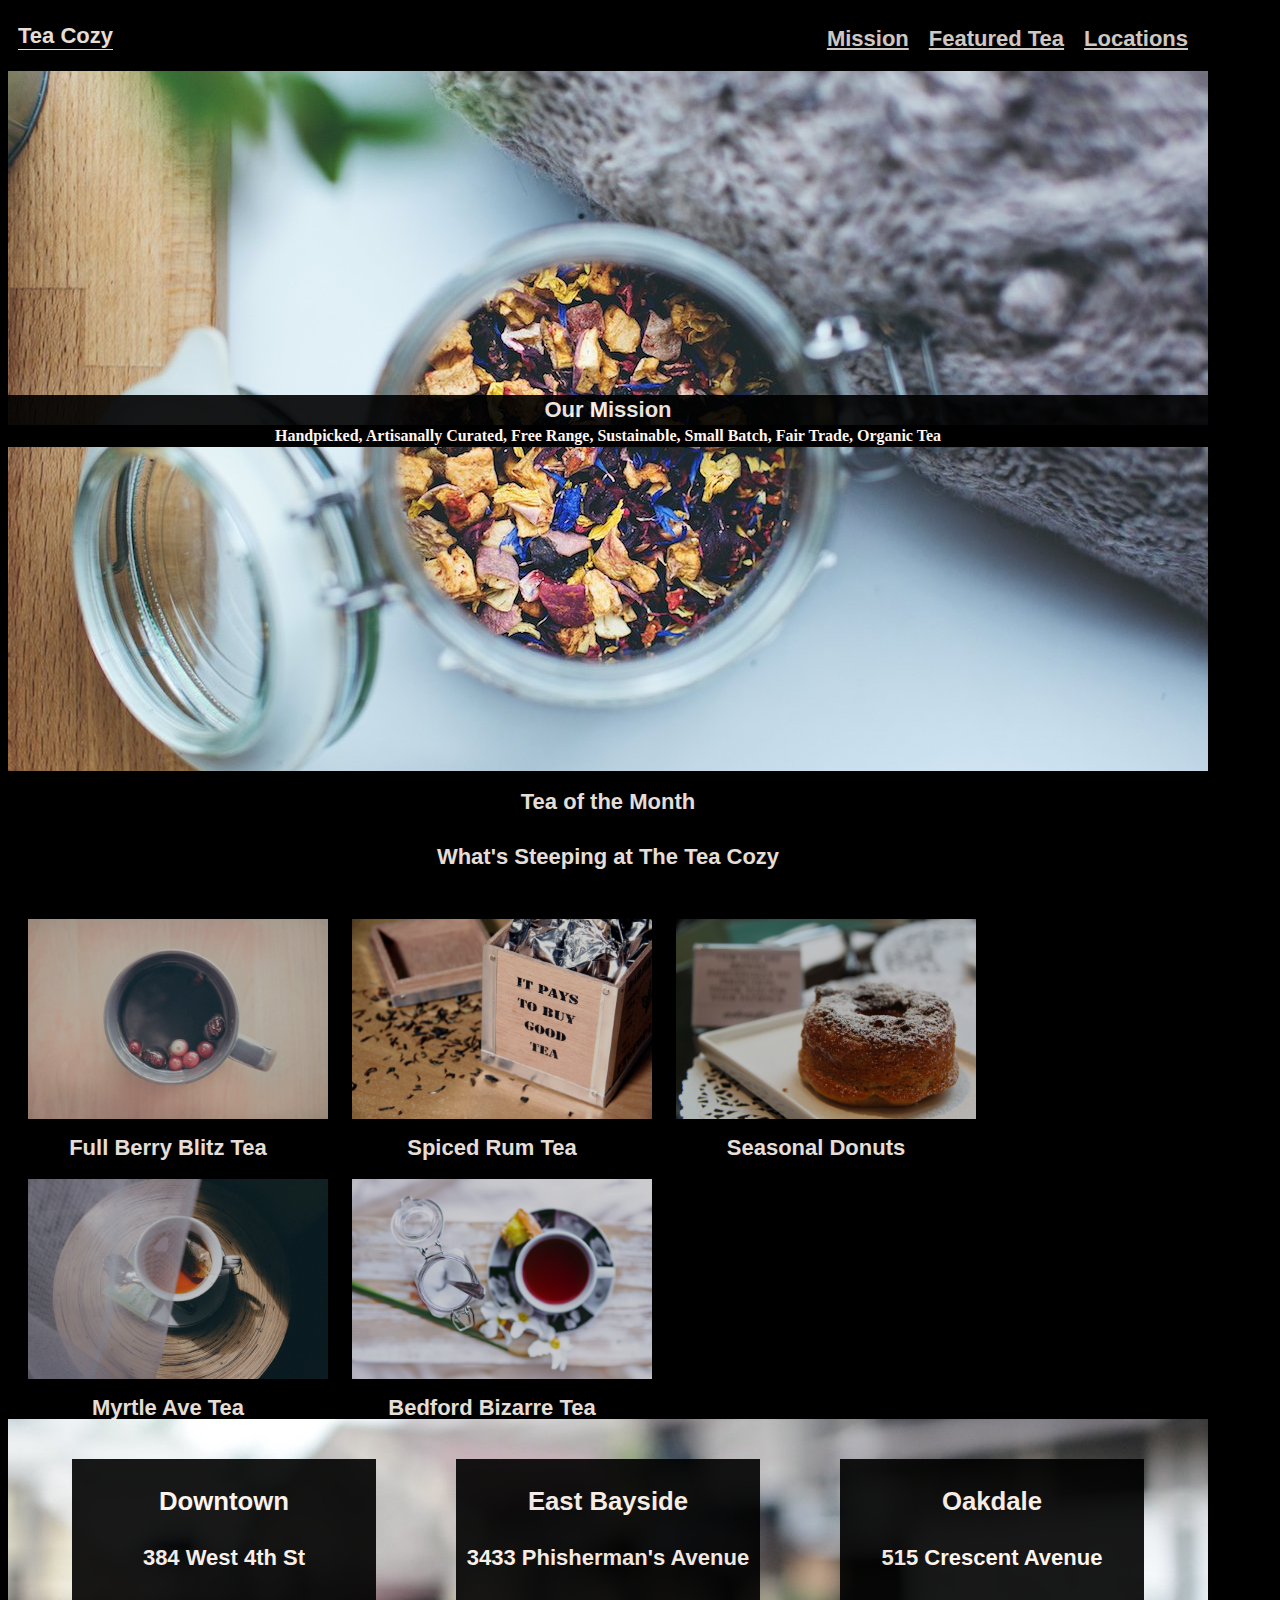
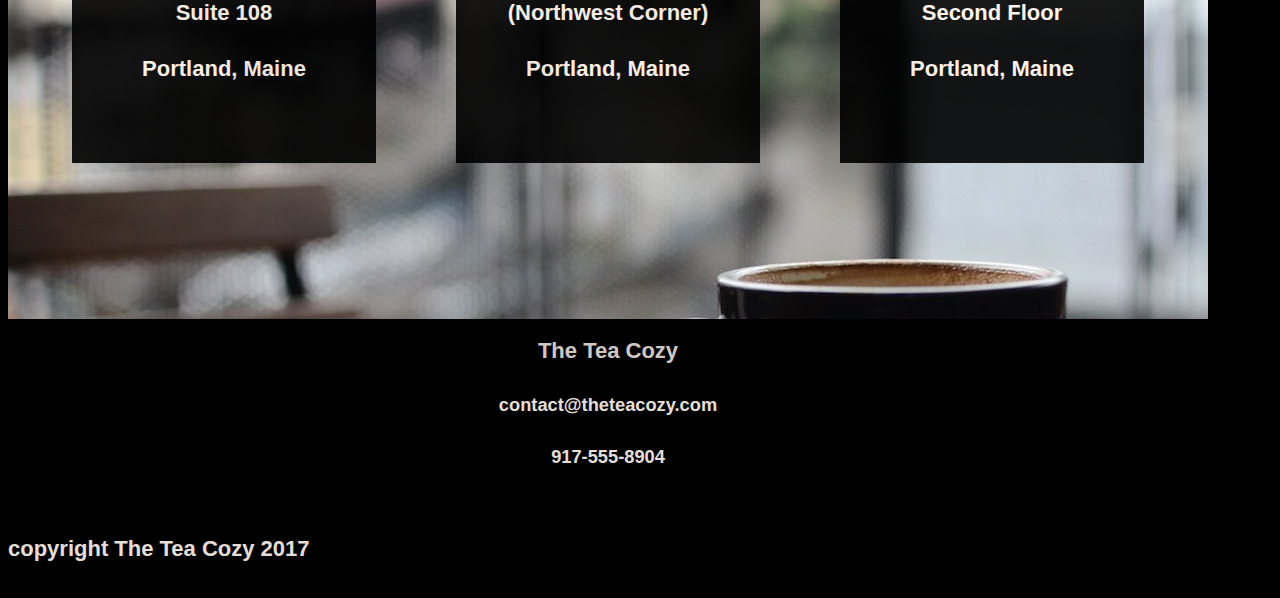
==== index.html @ 9dcc2bcb "Rename Tea_cozy.html to index.html" ====
<!DOCTYPE html>
<head>
  <link href="Resources\design.css" rel="stylesheet" type="text/css">
  <title>Tea Cozy</title>
</head>

<!--Start of the webpage-->

<body>
  <h1 class='title'>Tea Cozy</h1>
  
  <div>
    <div class='header'>
      <h2 class='navigation'>Mission</h2>
      <h2 class='navigation'>Featured Tea</h2>
      <h2 class='navigation'>Locations</h2>
    </div>
  </div>
  
  <div>
    <div class='mission'>
      <h2 class='border 1'>Our Mission</h2>
      <h4 class='border 2'>Handpicked, Artisanally Curated, Free Range, Sustainable, Small Batch, Fair Trade, Organic Tea</h4> 
    </div>    
	</div>

  <div>
    <div>
      <h2>Tea of the Month</h2>
      <h4 class='text'>What's Steeping at The Tea Cozy</h4>
      <div class='tea month'>
        <h2 class='flavors'>
          <img src='Resources/img-berryblitz.jpg'>
          Full Berry Blitz Tea
        </h2>

        <h2 class='flavors'>
          <img src="Resources/img-spiced-rum.jpg">
          Spiced Rum Tea
        </h2>

        <h2 class='flavors'>
          <img src="Resources/img-donut.jpg">
          Seasonal Donuts
        </h2>

        <h2 class='flavors'>
          <img src='Resources/img-myrtle-ave.jpg'>
          Myrtle Ave Tea
        </h2>

        <h2 class='flavors'>
          <img src='Resources/img-bedford-bizarre.jpg'>
          Bedford Bizarre Tea
        </h2>

      </div>

    </div>
  </div>

  <div>
    <div class='locations'>
      <div class='downtown'>
        <h3>Downtown</h3>
          <h4>384 West 4th St</h4>
          <h4>Suite 108</h4>
          <h4>Portland, Maine</h4>
      </div>

      <div class='bayside'>
        <h3>East Bayside</h3>
          <h4>3433 Phisherman's Avenue</h4>
          <h4>(Northwest Corner)</h4>
          <h4>Portland, Maine</h4> 
      </div>

      <div class='oakdale'>
        <h3>Oakdale</h3>
          <h4>515 Crescent Avenue</h4>
          <h4>Second Floor</h4>
          <h4>Portland, Maine</h4>     
      </div>
    </div>
  </div>

  <div>
    <div class='footer'>
      <h2>The Tea Cozy</h2>
      <h5>contact@theteacozy.com</h5>
      <h5>917-555-8904</h5>
    </div>
  </div>

  <h5 class='copyright'>copyright The Tea Cozy 2017</h5>


  
  </div>

</body>

<!-- just something  to try -->>
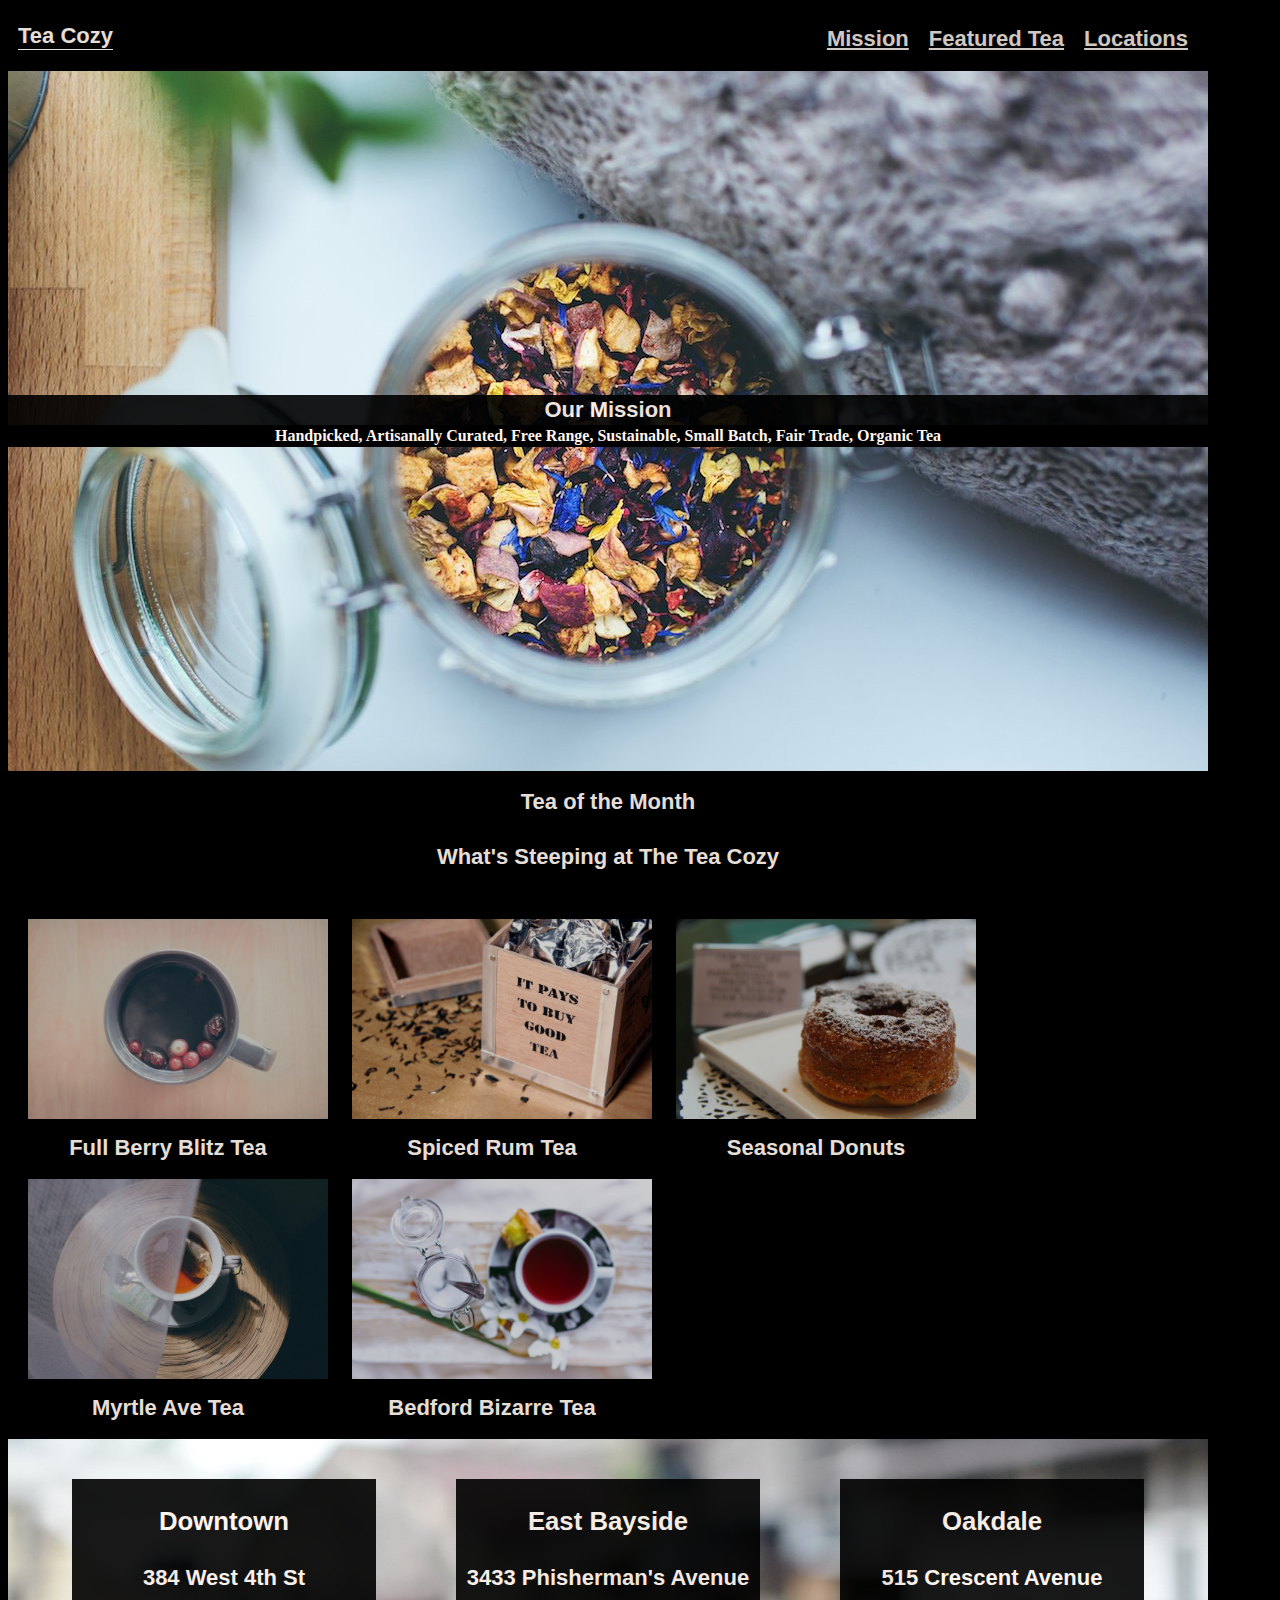
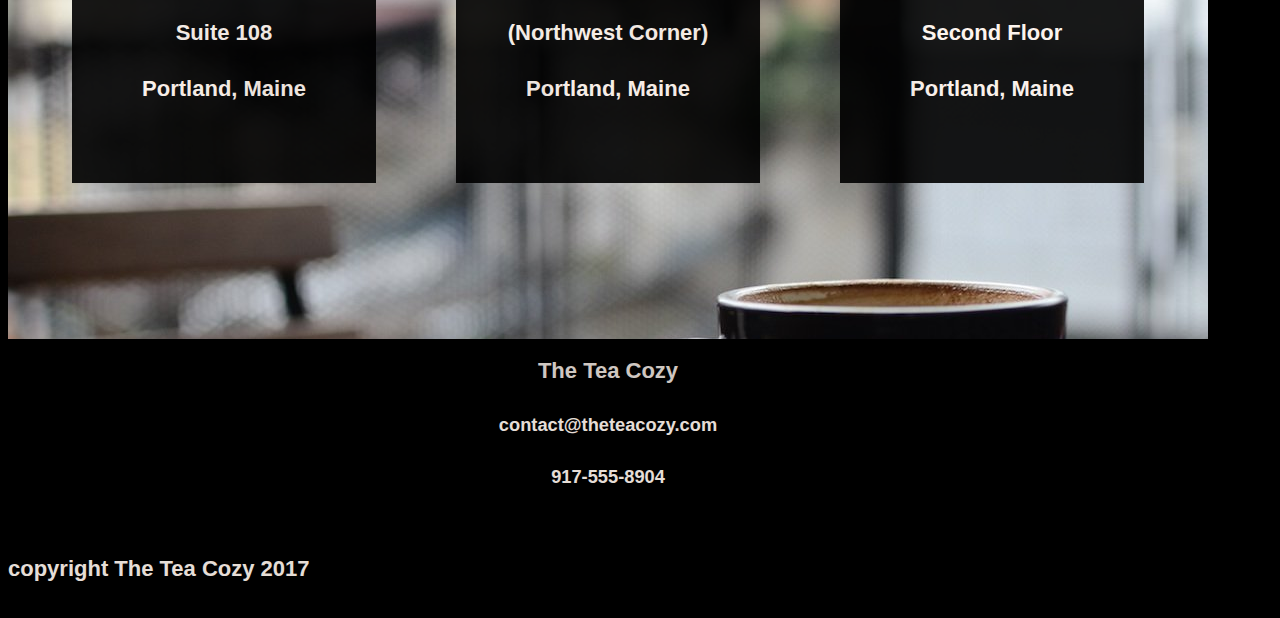
==== commit 04d10659: "adjusted margins" ====
--- a/index.html
+++ b/index.html
@@ -25,7 +25,7 @@
 	</div>
 
   <div>
-    <div>
+    <div class='month'>
       <h2>Tea of the Month</h2>
       <h4 class='text'>What's Steeping at The Tea Cozy</h4>
       <div class='tea month'>
@@ -102,3 +102,6 @@
 
 <!-- just something  to try -->>
 
+<!--something else to try-->
+
+<!--one more time-->
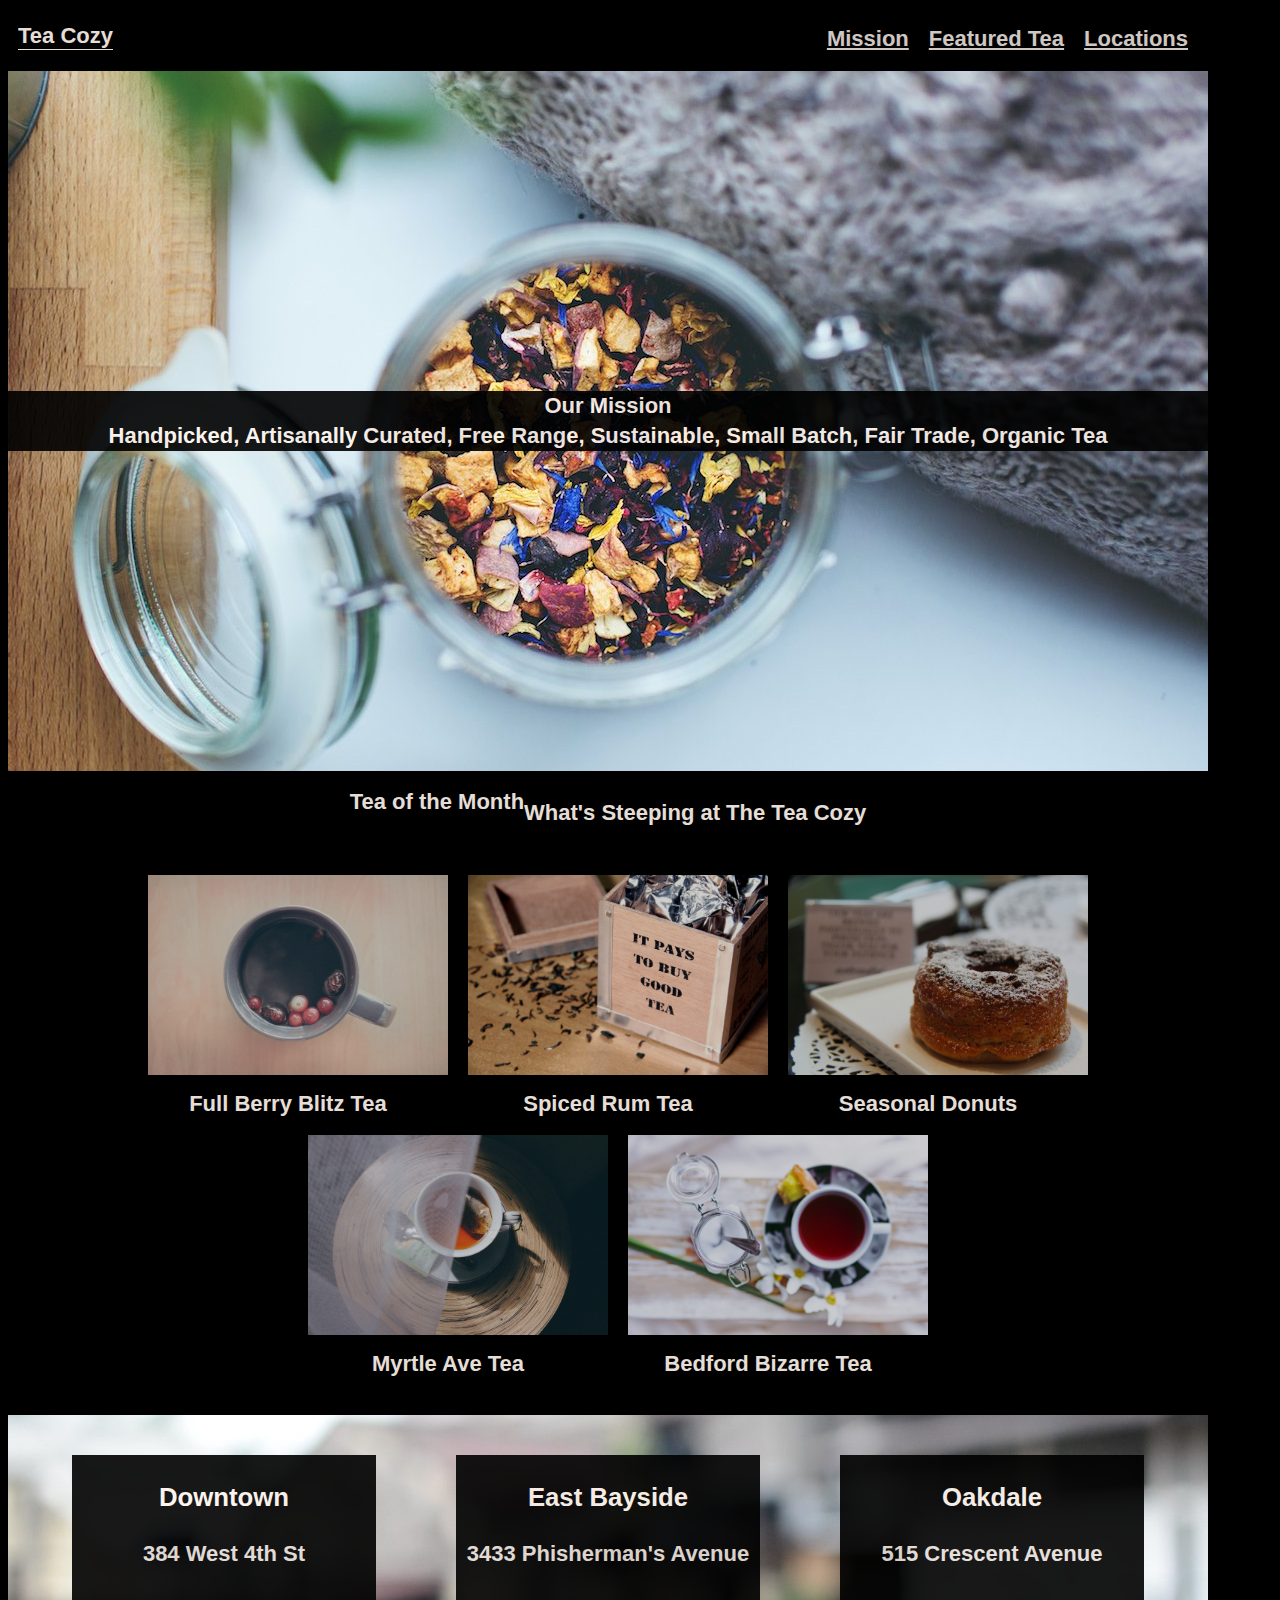
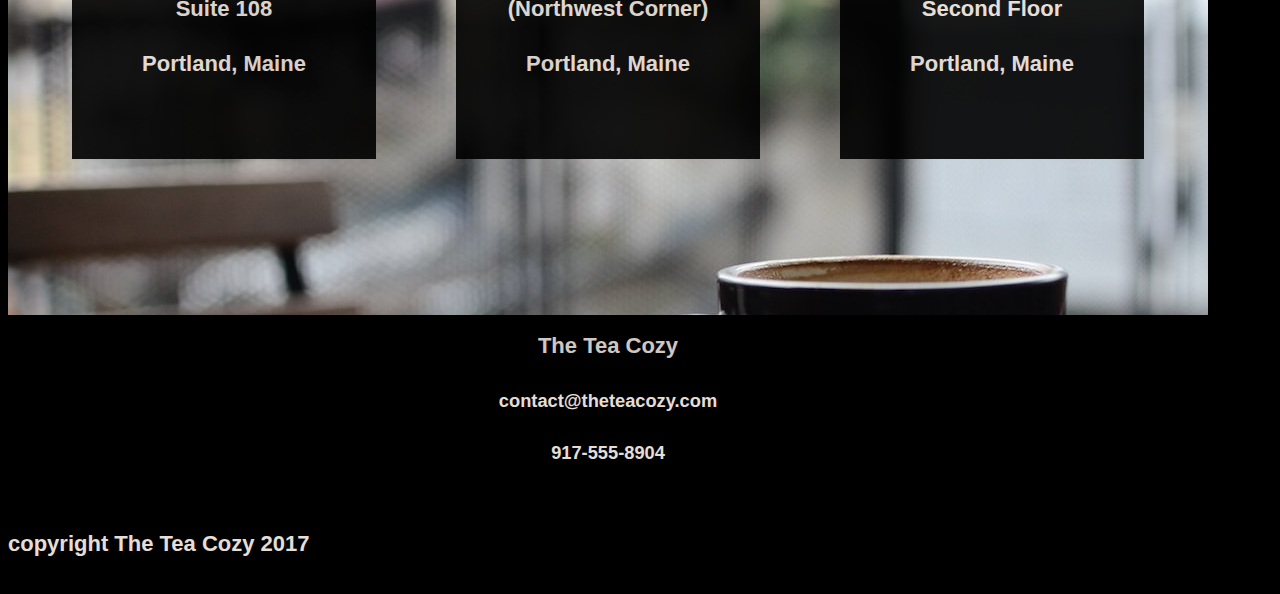
==== commit 5fc4ffc7: "adjusted images" ====
--- a/index.html
+++ b/index.html
@@ -26,8 +26,10 @@
 
   <div>
     <div class='month'>
-      <h2>Tea of the Month</h2>
-      <h4 class='text'>What's Steeping at The Tea Cozy</h4>
+      <p class='text'>
+        <h2>Tea of the Month</h2>
+        <h4>What's Steeping at The Tea Cozy</h4>
+      </p>
       <div class='tea month'>
         <h2 class='flavors'>
           <img src='Resources/img-berryblitz.jpg'>
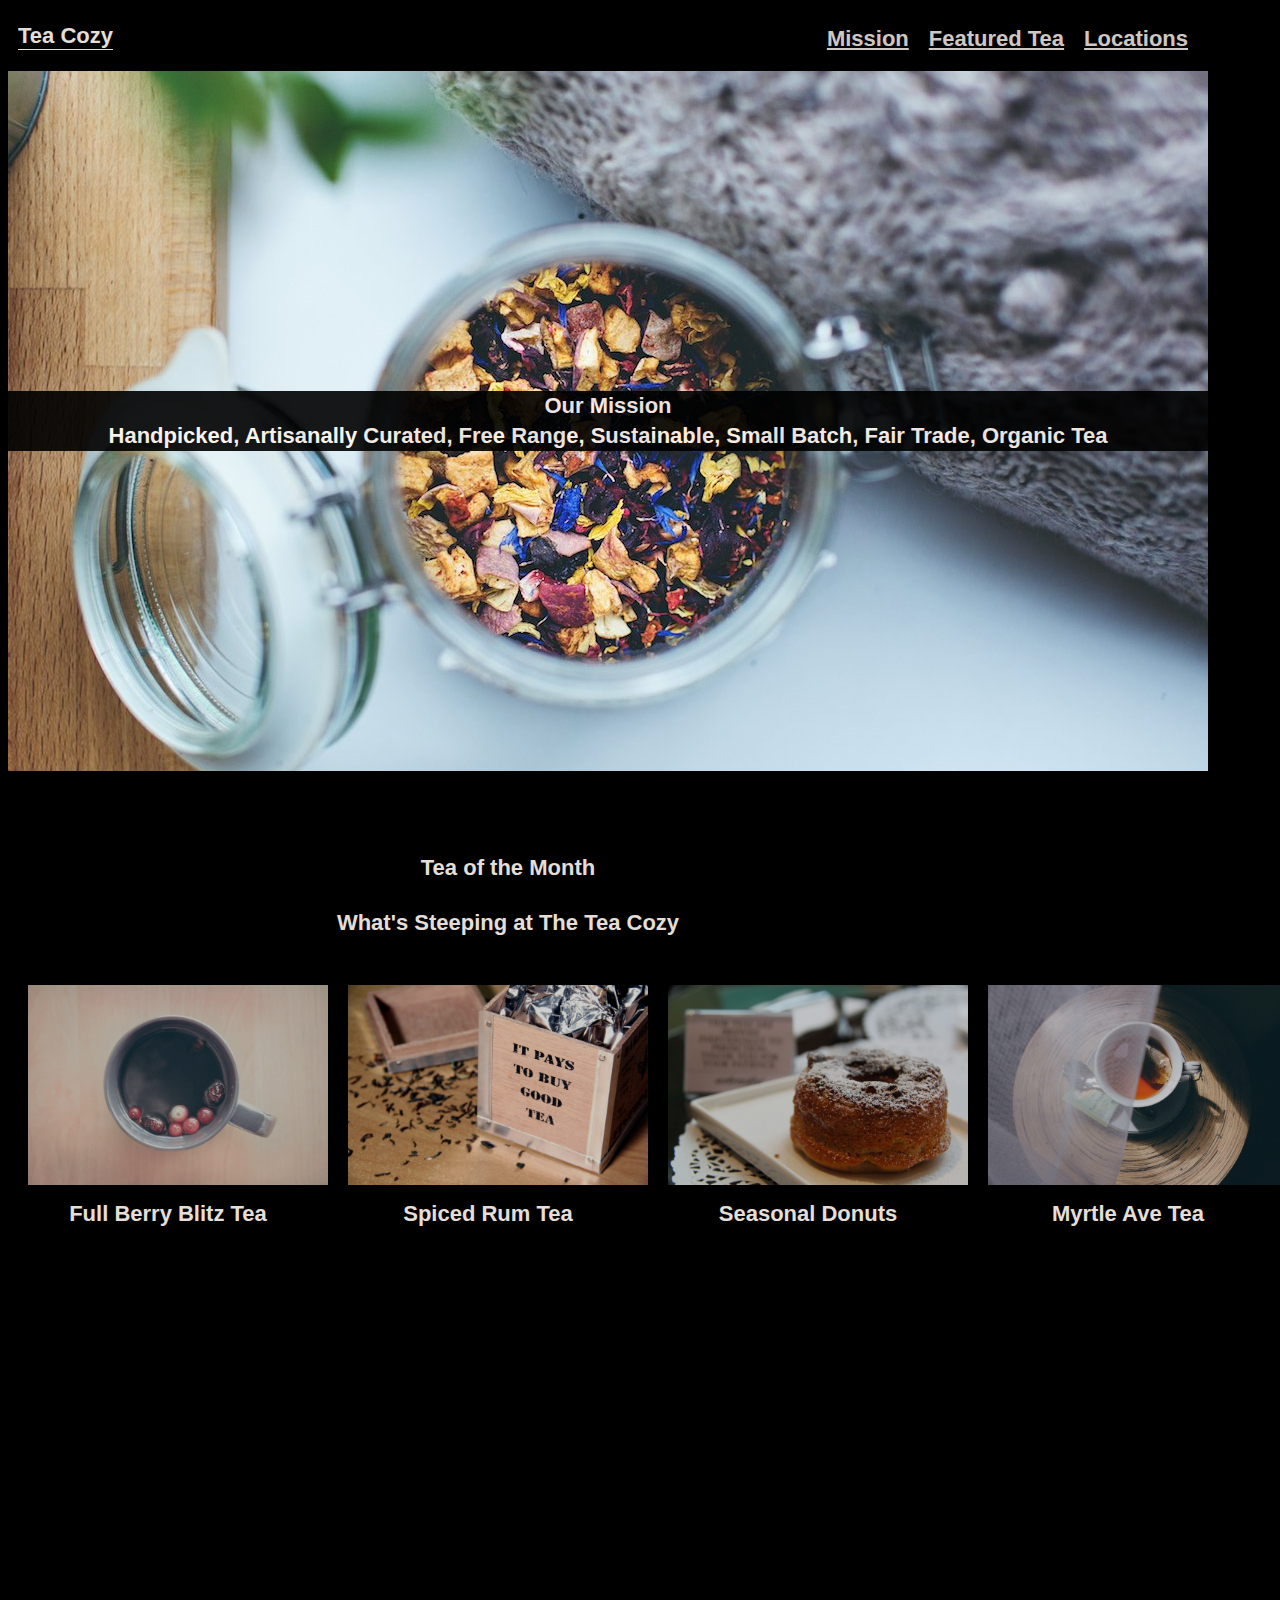
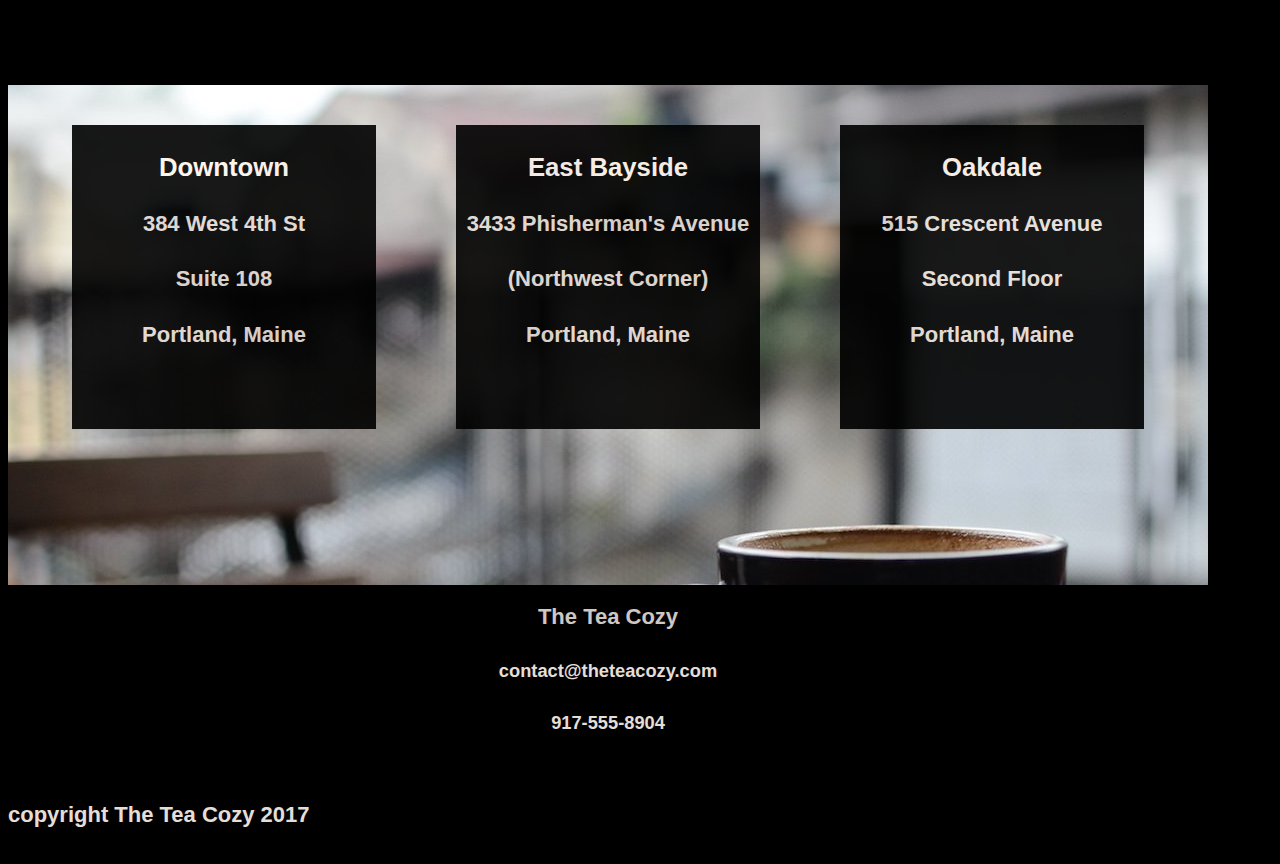
==== commit 6087394a: "adjusted classes" ====
--- a/index.html
+++ b/index.html
@@ -30,28 +30,28 @@
         <h2>Tea of the Month</h2>
         <h4>What's Steeping at The Tea Cozy</h4>
       </p>
-      <div class='tea month'>
-        <h2 class='flavors'>
+      <div class='tea'>
+        <h2 class='berry'>
           <img src='Resources/img-berryblitz.jpg'>
           Full Berry Blitz Tea
         </h2>
 
-        <h2 class='flavors'>
+        <h2 class='rum'>
           <img src="Resources/img-spiced-rum.jpg">
           Spiced Rum Tea
         </h2>
 
-        <h2 class='flavors'>
+        <h2 class='donut'>
           <img src="Resources/img-donut.jpg">
           Seasonal Donuts
         </h2>
 
-        <h2 class='flavors'>
+        <h2 class='myrtle'>
           <img src='Resources/img-myrtle-ave.jpg'>
           Myrtle Ave Tea
         </h2>
 
-        <h2 class='flavors'>
+        <h2 class='bedford'>
           <img src='Resources/img-bedford-bizarre.jpg'>
           Bedford Bizarre Tea
         </h2>
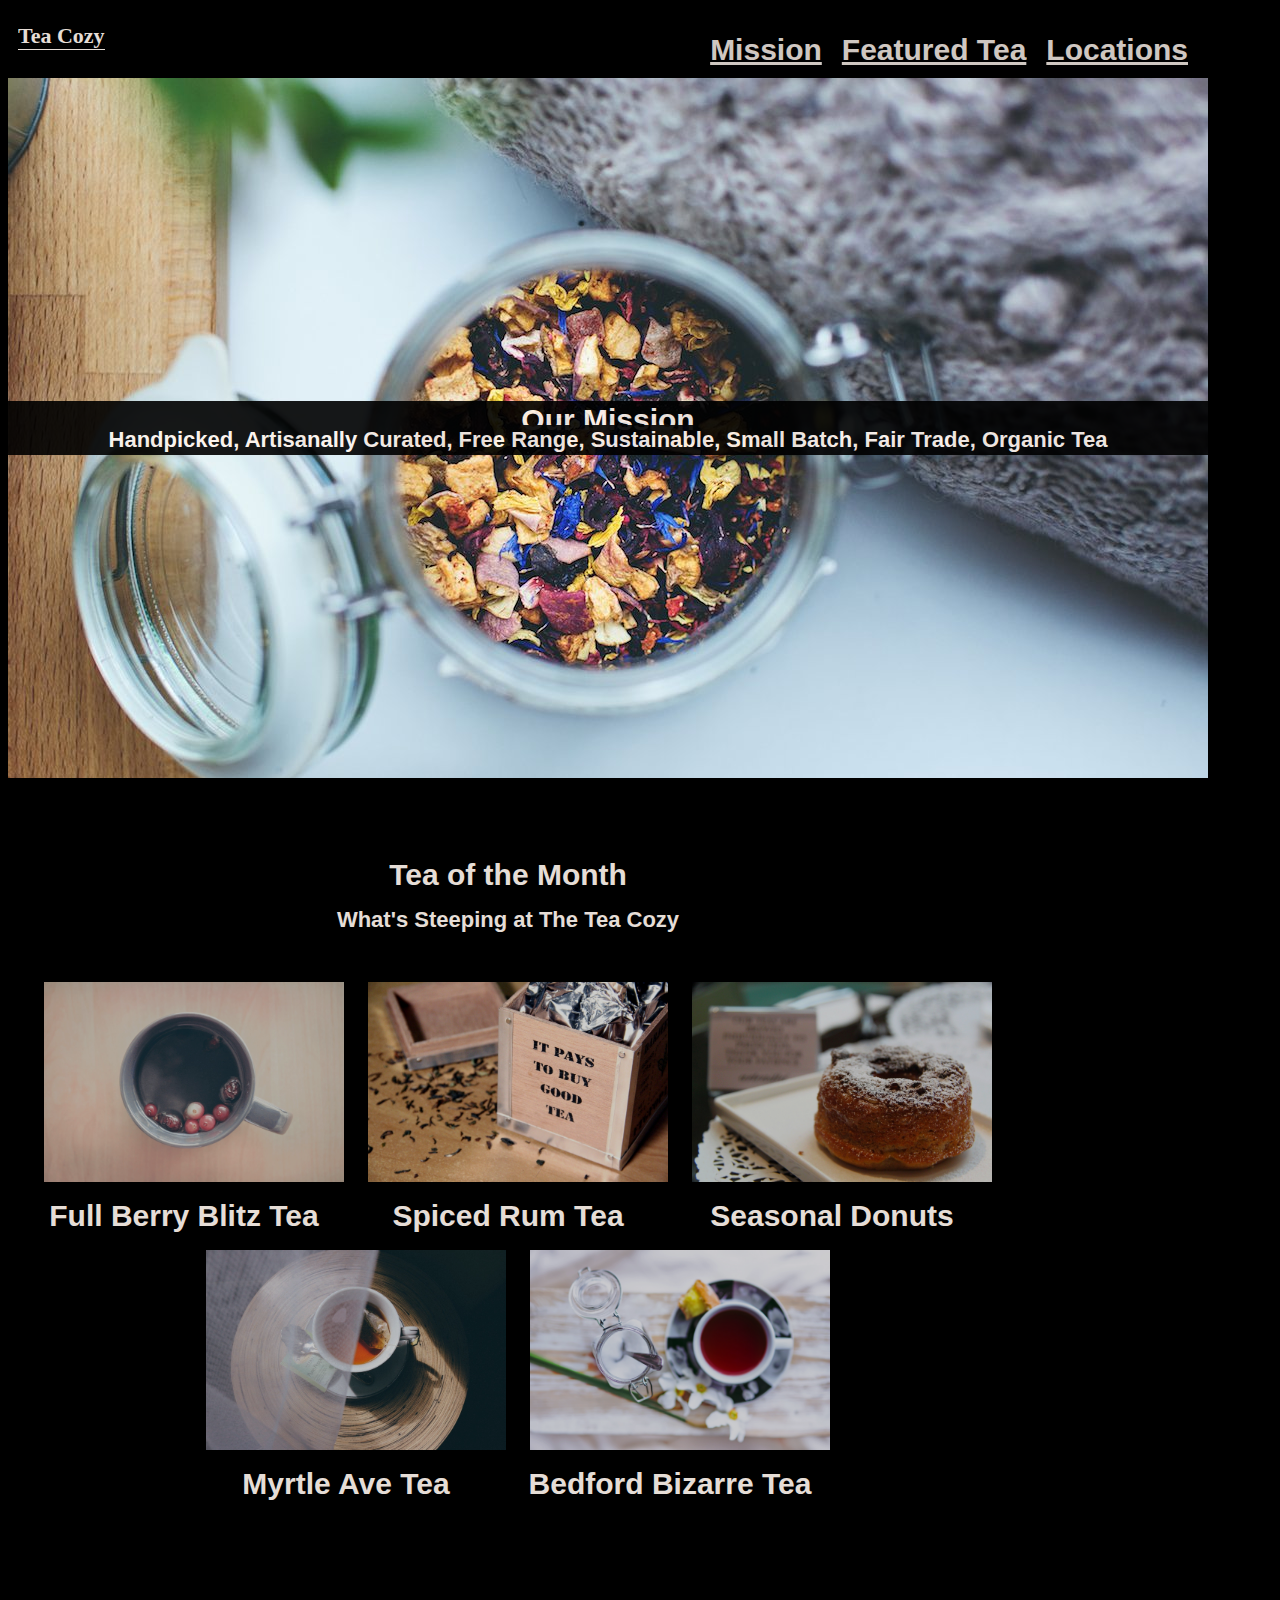
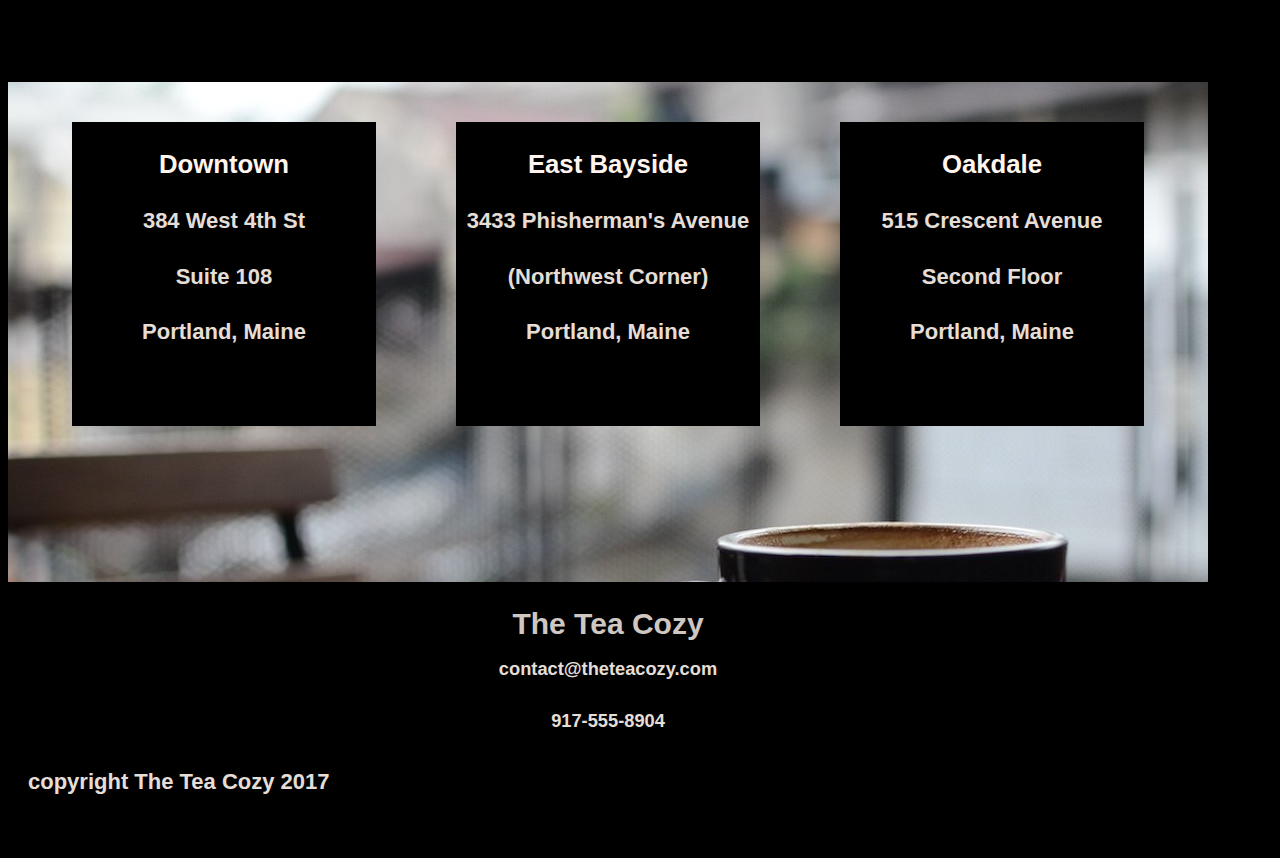
==== commit 83e46aa4: "adjusting finishing touches" ====
--- a/index.html
+++ b/index.html
@@ -19,8 +19,8 @@
   
   <div>
     <div class='mission'>
-      <h2 class='border 1'>Our Mission</h2>
-      <h4 class='border 2'>Handpicked, Artisanally Curated, Free Range, Sustainable, Small Batch, Fair Trade, Organic Tea</h4> 
+      <h2 class='border_1'>Our Mission</h2>
+      <h4 class='border_2'>Handpicked, Artisanally Curated, Free Range, Sustainable, Small Batch, Fair Trade, Organic Tea</h4> 
     </div>    
 	</div>
 
